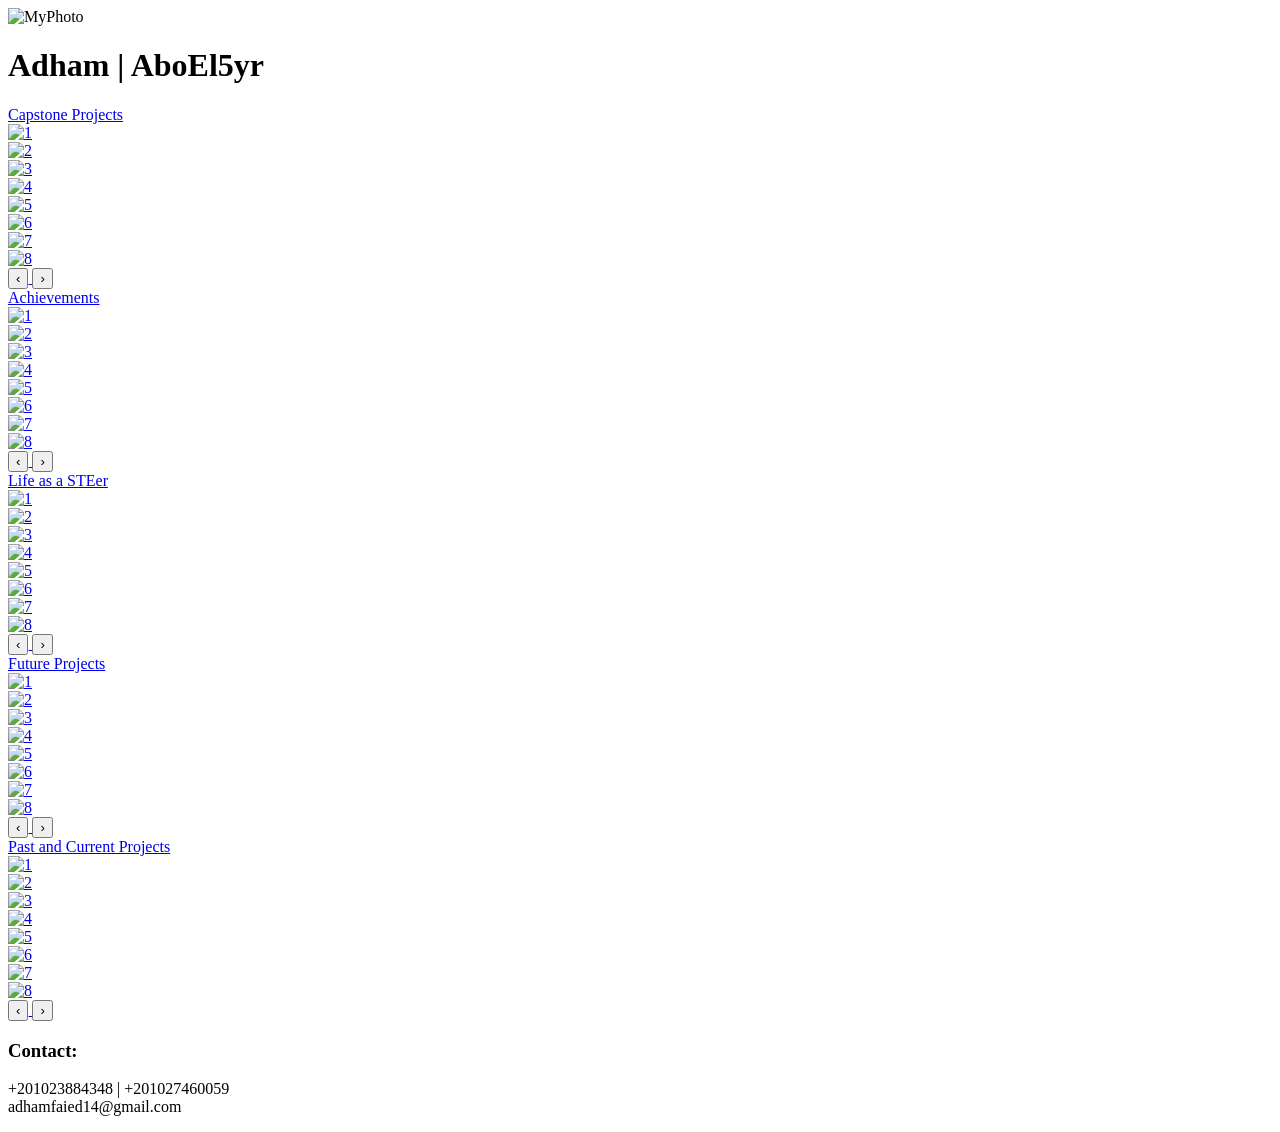
==== index.html @ 330126cb "HTML and CSS sections" ====
<!DOCTYPE html>
<html lang="en">
<head>
    <meta charset="UTF-8">
    <meta name="viewport" content="width=device-width, initial-scale=1.0">
    <title>Aboel5yr</title>
    <link href="https://fonts.googleapis.com/css2?family=Share+Tech+Mono&family=Orbitron:wght@700&display=swap" rel="stylesheet"/>
</head>
<body>
    <div class="picture">
        <img class="picture_photo" src="" alt="MyPhoto">
        <div class="picture_fade"></div>
        <h1 class="picture_name">Adham | AboEl5yr</h1>
    </div>
    <div id="everything">
        <div id="line"></div>


        <div id="boxes">
            <a class="box" href="cap.html" data-title="Capstone Projects">
                <div class="box-title">Capstone Projects</div>
                <div class="slider">
                    <div class="slider-track">
                        <div class="slider-image"><img src="" alt="1"></div>
                        <div class="slider-image"><img src="" alt="2"></div>  
                        <div class="slider-image"><img src="" alt="3"></div>
                        <div class="slider-image"><img src="" alt="4"></div>  
                        <div class="slider-image"><img src="" alt="5"></div>
                        <div class="slider-image"><img src="" alt="6"></div>  
                        <div class="slider-image"><img src="" alt="7"></div>
                        <div class="slider-image"><img src="" alt="8"></div>  
                    </div>
                    <button class="slider-arrow back" aria-label="Previous">&#8249;</button>
                    <button class="slider-arrow next" aria-label="Next">&#8250;</button>
                </div>
                <div class="dots"></div>
            </a>


            <a class="box" href="ach.html" data-title="Achievements">
                <div class="box-title">Achievements</div>
                <div class="slider">
                    <div class="slider-track">
                        <div class="slider-image"><img src="" alt="1"></div>
                        <div class="slider-image"><img src="" alt="2"></div>  
                        <div class="slider-image"><img src="" alt="3"></div>
                        <div class="slider-image"><img src="" alt="4"></div>  
                        <div class="slider-image"><img src="" alt="5"></div>
                        <div class="slider-image"><img src="" alt="6"></div>  
                        <div class="slider-image"><img src="" alt="7"></div>
                        <div class="slider-image"><img src="" alt="8"></div>  
                    </div>
                    <button class="slider-arrow back" aria-label="Previous">&#8249;</button>
                    <button class="slider-arrow next" aria-label="Next">&#8250;</button>
                </div>
                <div class="dots"></div>
            </a>

            <a class="box" href="stem.html" data-title="Life as a STEMer">
                <div class="box-title">Life as a STEer</div>
                <div class="slider">
                    <div class="slider-track">
                        <div class="slider-image"><img src="" alt="1"></div>
                        <div class="slider-image"><img src="" alt="2"></div>  
                        <div class="slider-image"><img src="" alt="3"></div>
                        <div class="slider-image"><img src="" alt="4"></div>  
                        <div class="slider-image"><img src="" alt="5"></div>
                        <div class="slider-image"><img src="" alt="6"></div>  
                        <div class="slider-image"><img src="" alt="7"></div>
                        <div class="slider-image"><img src="" alt="8"></div>  
                    </div>
                    <button class="slider-arrow back" aria-label="Previous">&#8249;</button>
                    <button class="slider-arrow next" aria-label="Next">&#8250;</button>
                </div>
                <div class="dots"></div>
            </a>

            <a class="box right" href="fut.html" data-title="Future projects">
                <div class="box-title">Future Projects</div>
                <div class="slider">
                    <div class="slider-track">
                        <div class="slider-image"><img src="" alt="1"></div>
                        <div class="slider-image"><img src="" alt="2"></div>  
                        <div class="slider-image"><img src="" alt="3"></div>
                        <div class="slider-image"><img src="" alt="4"></div>  
                        <div class="slider-image"><img src="" alt="5"></div>
                        <div class="slider-image"><img src="" alt="6"></div>  
                        <div class="slider-image"><img src="" alt="7"></div>
                        <div class="slider-image"><img src="" alt="8"></div>  
                    </div>
                    <button class="slider-arrow back" aria-label="Previous">&#8249;</button>
                    <button class="slider-arrow next" aria-label="Next">&#8250;</button>
                </div>
                <div class="dots"></div>
            </a>

            <a class="box left" href="pandc.html" data-title="past and current projects">
                <div class="box-title">Past and Current Projects</div>
                <div class="slider">
                    <div class="slider-track">
                        <div class="slider-image"><img src="" alt="1"></div>
                        <div class="slider-image"><img src="" alt="2"></div>  
                        <div class="slider-image"><img src="" alt="3"></div>
                        <div class="slider-image"><img src="" alt="4"></div>  
                        <div class="slider-image"><img src="" alt="5"></div>
                        <div class="slider-image"><img src="" alt="6"></div>  
                        <div class="slider-image"><img src="" alt="7"></div>
                        <div class="slider-image"><img src="" alt="8"></div>  
                    </div>
                    <button class="slider-arrow back" aria-label="Previous">&#8249;</button>
                    <button class="slider-arrow next" aria-label="Next">&#8250;</button>
                </div>
                <div class="dots"></div>
            </a>
        </div>
    </div>
    <footer>
        <h3>Contact:</h3>
        <p>+201023884348 | +201027460059 <br>
        adhamfaied14@gmail.com
        </p>
    </footer>
</body>
</html>
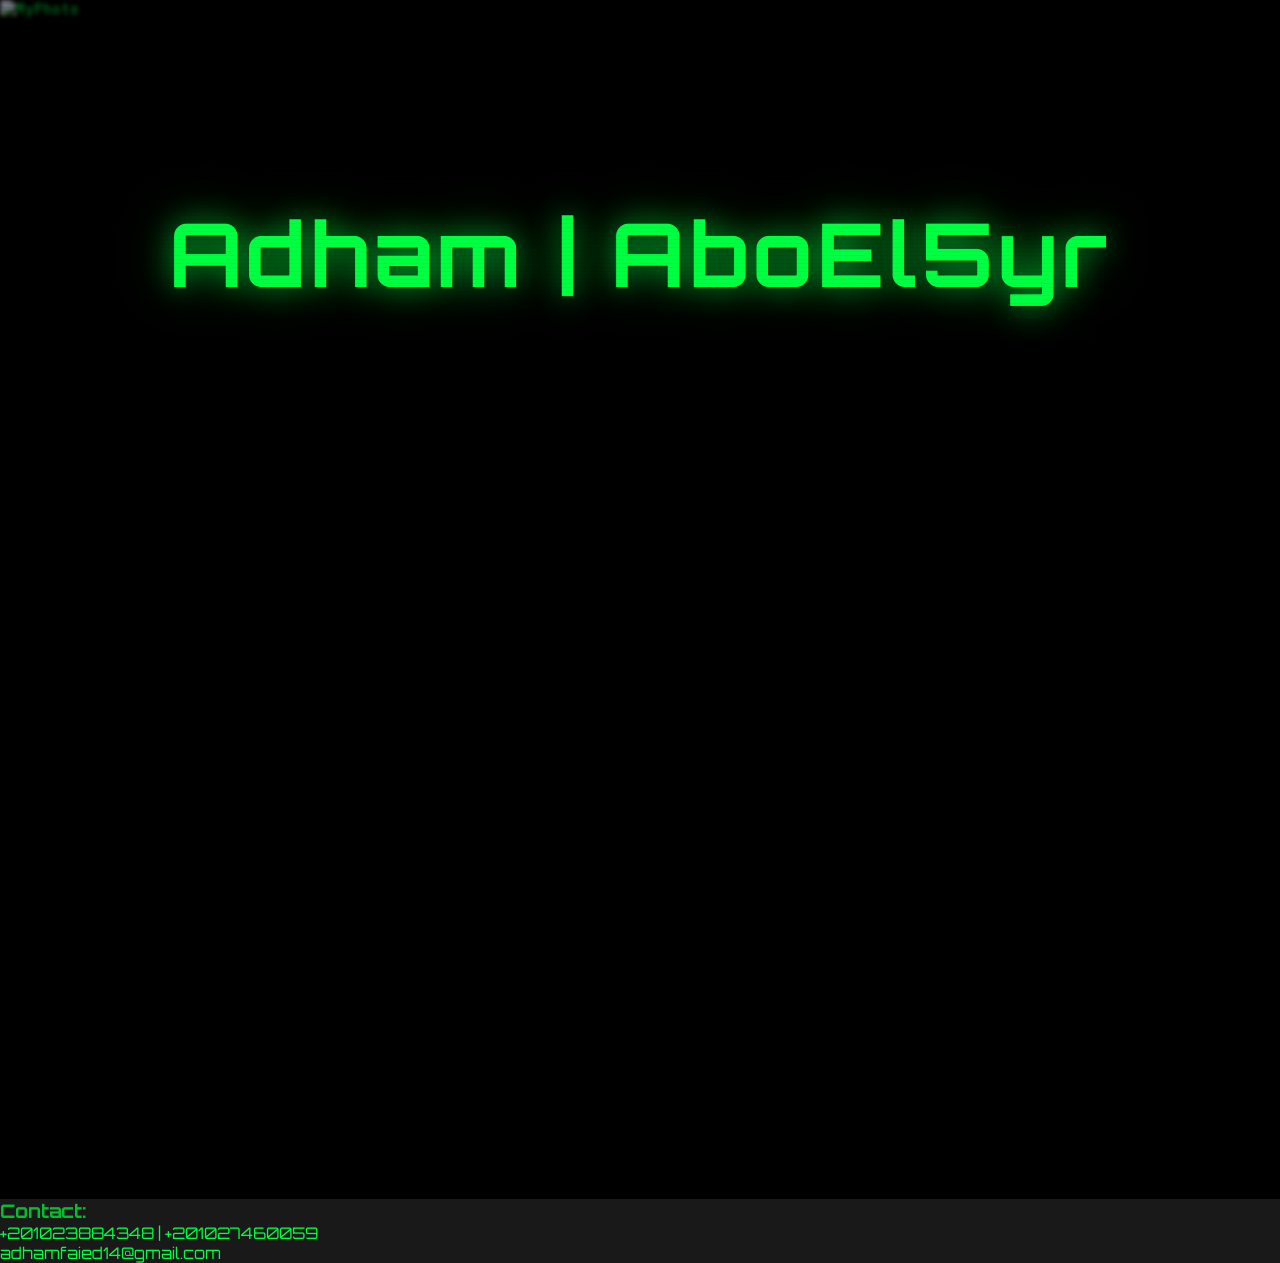
==== commit 50aad632: "HTML AND CSS changes + React" ====
--- a/index.html
+++ b/index.html
@@ -5,6 +5,7 @@
     <meta name="viewport" content="width=device-width, initial-scale=1.0">
     <title>Aboel5yr</title>
     <link href="https://fonts.googleapis.com/css2?family=Share+Tech+Mono&family=Orbitron:wght@700&display=swap" rel="stylesheet"/>
+    <link rel="stylesheet" href="style.css">
 </head>
 <body>
     <div class="picture">
@@ -45,10 +46,7 @@
                         <div class="slider-image"><img src="" alt="2"></div>  
                         <div class="slider-image"><img src="" alt="3"></div>
                         <div class="slider-image"><img src="" alt="4"></div>  
-                        <div class="slider-image"><img src="" alt="5"></div>
-                        <div class="slider-image"><img src="" alt="6"></div>  
-                        <div class="slider-image"><img src="" alt="7"></div>
-                        <div class="slider-image"><img src="" alt="8"></div>  
+                        <div class="slider-image"><img src="" alt="5"></div> 
                     </div>
                     <button class="slider-arrow back" aria-label="Previous">&#8249;</button>
                     <button class="slider-arrow next" aria-label="Next">&#8250;</button>
@@ -57,7 +55,7 @@
             </a>
 
             <a class="box" href="stem.html" data-title="Life as a STEMer">
-                <div class="box-title">Life as a STEer</div>
+                <div class="box-title">Life as a STEMer</div>
                 <div class="slider">
                     <div class="slider-track">
                         <div class="slider-image"><img src="" alt="1"></div>
@@ -68,6 +66,8 @@
                         <div class="slider-image"><img src="" alt="6"></div>  
                         <div class="slider-image"><img src="" alt="7"></div>
                         <div class="slider-image"><img src="" alt="8"></div>  
+                        <div class="slider-image"><img src="" alt="9"></div>
+                        <div class="slider-image"><img src="" alt="10"></div> 
                     </div>
                     <button class="slider-arrow back" aria-label="Previous">&#8249;</button>
                     <button class="slider-arrow next" aria-label="Next">&#8250;</button>
@@ -75,18 +75,14 @@
                 <div class="dots"></div>
             </a>
 
-            <a class="box right" href="fut.html" data-title="Future projects">
+            <a class="box" href="fut.html" data-title="Future Projects">
                 <div class="box-title">Future Projects</div>
                 <div class="slider">
                     <div class="slider-track">
                         <div class="slider-image"><img src="" alt="1"></div>
                         <div class="slider-image"><img src="" alt="2"></div>  
                         <div class="slider-image"><img src="" alt="3"></div>
-                        <div class="slider-image"><img src="" alt="4"></div>  
-                        <div class="slider-image"><img src="" alt="5"></div>
-                        <div class="slider-image"><img src="" alt="6"></div>  
-                        <div class="slider-image"><img src="" alt="7"></div>
-                        <div class="slider-image"><img src="" alt="8"></div>  
+                        <div class="slider-image"><img src="" alt="4"></div>   
                     </div>
                     <button class="slider-arrow back" aria-label="Previous">&#8249;</button>
                     <button class="slider-arrow next" aria-label="Next">&#8250;</button>
@@ -94,7 +90,7 @@
                 <div class="dots"></div>
             </a>
 
-            <a class="box left" href="pandc.html" data-title="past and current projects">
+            <a class="box" href="pandc.html" data-title="Past and Current Projects">
                 <div class="box-title">Past and Current Projects</div>
                 <div class="slider">
                     <div class="slider-track">
@@ -104,8 +100,7 @@
                         <div class="slider-image"><img src="" alt="4"></div>  
                         <div class="slider-image"><img src="" alt="5"></div>
                         <div class="slider-image"><img src="" alt="6"></div>  
-                        <div class="slider-image"><img src="" alt="7"></div>
-                        <div class="slider-image"><img src="" alt="8"></div>  
+                        <div class="slider-image"><img src="" alt="7"></div> 
                     </div>
                     <button class="slider-arrow back" aria-label="Previous">&#8249;</button>
                     <button class="slider-arrow next" aria-label="Next">&#8250;</button>
--- a/style.css
+++ b/style.css
@@ -0,0 +1,243 @@
+*, *::before, *::after{
+    box-sizing: border-box;
+    margin: 0;
+    padding: 0;
+}
+
+:root{
+    --Mygreen: #00ff41;
+    --Mygreen-dark: #00c030;
+    --box-bg: rgba(30,30,30,0.85);
+    --font-mono:   'Share Tech Mono', monospace;
+    --font-display:'Orbitron', sans-serif;
+}
+
+html{
+    scroll-behavior: smooth;
+}
+
+body{
+    background: #000;
+    color: var(--Mygreen);
+    font-family: var(--font-mono);
+    min-height: 100vh;
+    overflow-x: hidden;
+}
+
+.picture{
+    display: grid;
+    grid-template-rows: 340px;
+    grid-template-areas: "stack";
+    width: 100%;
+    overflow: hidden;
+}
+
+.picture > * {
+    grid-area: stack;
+}
+
+.picture_photo{
+    width: 100%;
+    height: 100%;
+    object-fit: cover;
+    object-position: top center;
+    filter: blur(2px) brightness(0.50);
+}
+
+.picture_fade{
+    align-self: end;
+    height: 60%;
+    background: linear-gradient(to bottom, transparent, #000);
+}
+
+.picture_name{
+    align-self: end;
+    justify-self: center;
+    padding-bottom: 32px;
+    font-family: var(--font-display);
+    font-size: clamp(3rem, 10vw, 5.5rem);
+    color: var(--Mygreen);
+    text-shadow: 0 0 30px #00ff4199, 0 0 60px #00ff4155;
+    letter-spacing: 4px;
+    z-index: 2;
+}
+
+#everything{
+    position: relative;
+    width: 100%;
+    max-width: 900px;
+    margin: 0 auto;
+    padding: 20px 15px 80px;
+}
+
+#line{
+    position: absolute;
+    left: 50%;
+    top: 0;
+    transform: translateX(-50%);
+    width: 10px;
+    border-radius: 6px;
+    background: linear-gradient(to bottom, 
+    var(--Mygreen) 0%, 
+    var(--Mygreen-dark) 30%,
+    #006020 65%,
+    #002a0a 100%);
+    box-shadow:0 0 18px #00ff4166;
+    z-index: 0;
+}
+
+#boxes{
+    display: grid;
+    grid-template-columns: 1fr 80px 1fr;
+    row-gap: 80px;
+    column-gap: 0;
+}
+
+.box{
+    position: relative;
+    display: grid;
+    grid-template-rows: auto 1fr auto;
+    gap: 10px;
+    background: var(--box-bg);
+    border: 1.5px solid var(--Mygreen-dark);
+    border-radius: 15px;
+    padding: 15px;
+    text-decoration: none;
+    color: inherit;
+    cursor: pointer;
+    opacity: 0;
+    transform: translateY(40px);
+    transition: opacity 0.5s ease,
+                transform 0.5s ease
+                border-color 0.3s,
+                box-shadow 0.3s;
+    z-index: 1;
+}
+
+.box.visible{
+    opacity: 1;
+    transform: translateY(0);
+}
+
+.box:hover{
+    border-color: var(--green);
+    box-shadow: 0 0 67px /*six seveeeeeeeeeen*/ #00ff4155, 0 0 6px #00ff4133;
+    transform: scale(1.05);
+}
+
+.box-title{
+    font-size: 0.85em;
+    letter-spacing: 1px;
+}
+
+.slider{
+    position: relative;
+    border-radius: 8px;
+    overflow: hidden;
+    box-shadow: 0 0 0 3px var(--Mygreen-dark), 
+                0 0 18px #00ff4144;
+}
+
+.slider-track{
+    display: grid;
+    grid-auto-flow: column;
+    grid-auto-columns: 100%;
+    transition: transform 0.45s cubic-bezier(0.4, 0, 0.2, 1);
+}
+
+.slider-image{
+    display: grid;
+    place-items: center;
+    width: 100%;
+    aspect-ratio: 4/3;
+    background: linear-gradient(135deg, #001a06 0%, #003a10 50%, #001a06 100%);
+}
+
+.slider-arrow{
+    display: grid;
+    place-items: center;
+    position: absolute;
+    top: 50%;
+    transform: translateY(-50%);
+    background: rgba(0, 0, 0, 0.6);
+    border: 1px solid var(--Mygreen-dark);
+    color: var(--Mygreen);
+    width: 28px;
+    height: 28px;
+    border-radius: 50%;
+    cursor: pointer;
+    font-size: 1rem;
+    z-index: 5;
+    transition: background 0.2s;
+    user-select: none;
+}
+
+.slider-arrow:hover{
+    background: rgba(0,255,65,0.15);
+}
+
+.slider-arrow.prev{ 
+    left: 6px; 
+}
+.slider-arrow.next{ 
+    right: 6px; 
+}
+
+.dots{
+    display: grid;
+    grid-auto-flow: column;
+    grid-auto-columns: 8px;
+    gap: 6px;
+    justify-content: start;
+}
+
+.dot{
+    width: 8px;
+    height: 8px;
+    background: #00ff4144;
+    border: 1px solid var(--Mygreen-dark);
+    border-radius: 50%;
+    cursor: pointer;
+    transition: background 0.2s, transform 0.2s;
+}
+
+.dot.active{
+    background: var(--Mygreen);
+    transform: scale(1.25);
+    box-shadow: 0 0 6px var(--green);
+}
+
+footer{
+    background: var(--box-bg);
+}
+
+h1, h2, h3, h4, h5, h6{
+    font-family: var(--font-display);
+    color: var(--Mygreen-dark);
+}
+
+p, li{
+    font-family: var(--font-display);
+    color: var(--Mygreen);
+}
+
+body::after{
+    content: '';
+    position: fixed;
+    inset: 0 ;
+    background: repeating-linear-gradient(
+        to bottom,
+        transparent 0px,
+        transparent 3px,
+        rgba(0,0,0,0.04) 3px, 
+        rgba(0,0,0,0.04) 4px
+    );
+    pointer-events: none;
+    z-index: 9999;
+}
+
+@media (max-width: 600px) {
+    #boxes{
+        grid-template-columns: 1fr;
+    }
+}
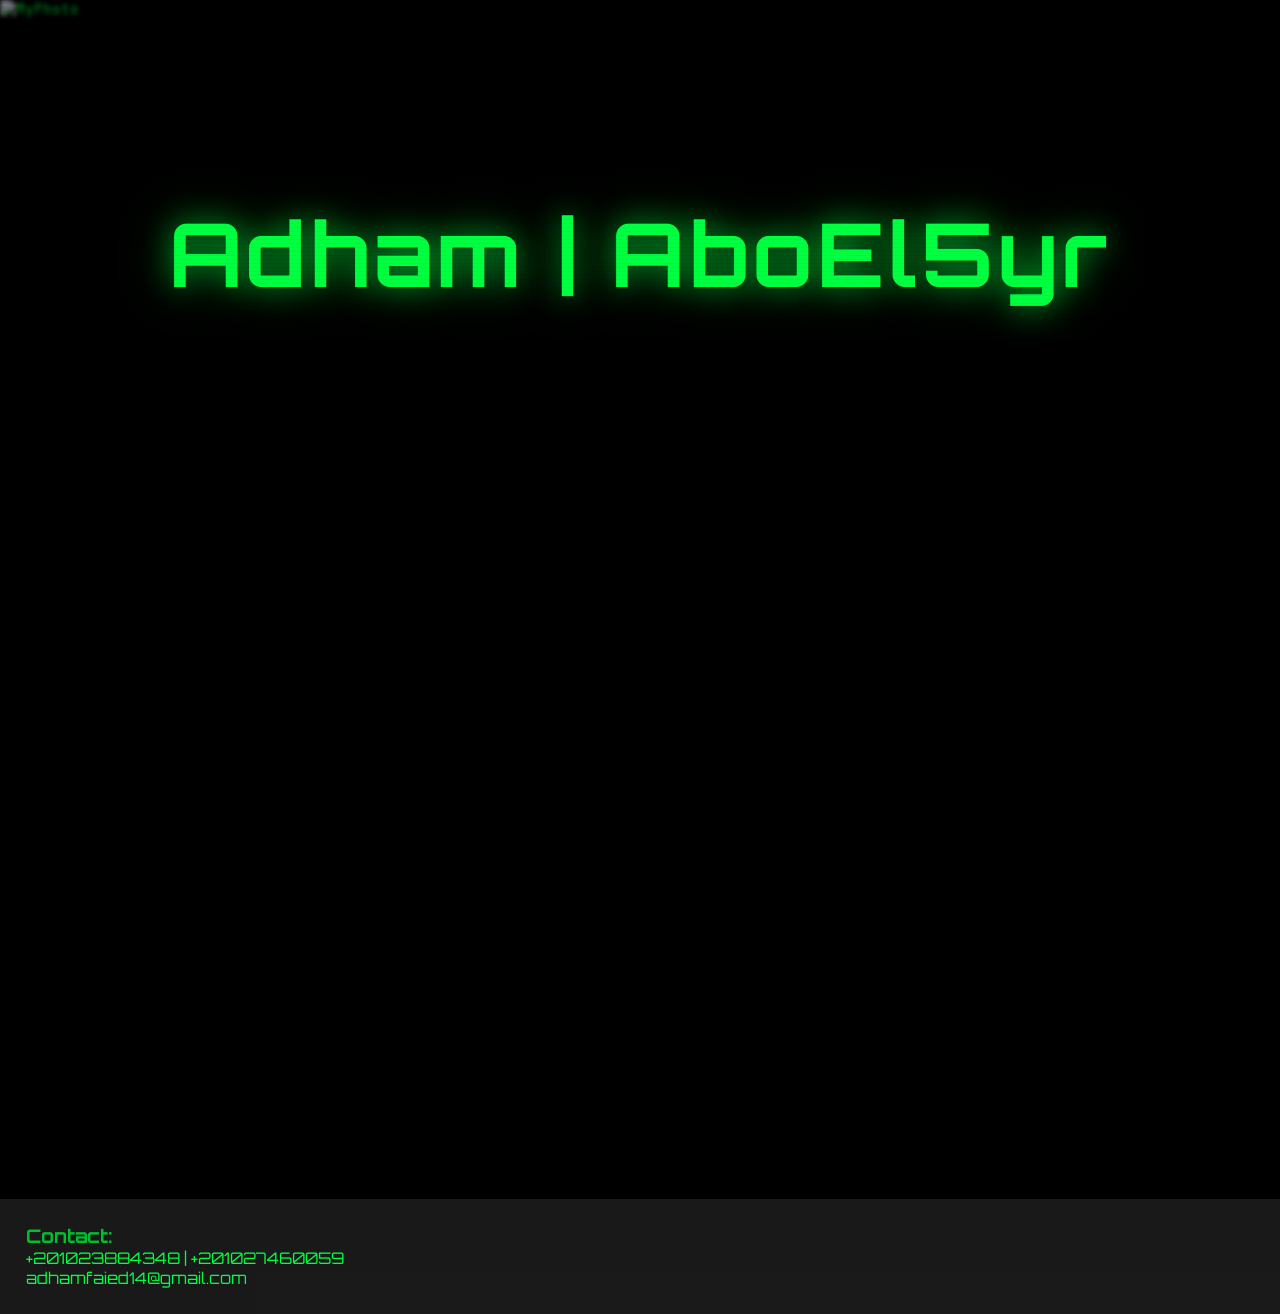
==== commit 8f8a8d69: "some pics and js (react was to hard)" ====
--- a/index.html
+++ b/index.html
@@ -6,6 +6,7 @@
     <title>Aboel5yr</title>
     <link href="https://fonts.googleapis.com/css2?family=Share+Tech+Mono&family=Orbitron:wght@700&display=swap" rel="stylesheet"/>
     <link rel="stylesheet" href="style.css">
+    <script src="script.js"></script>
 </head>
 <body>
     <div class="picture">
@@ -22,14 +23,13 @@
                 <div class="box-title">Capstone Projects</div>
                 <div class="slider">
                     <div class="slider-track">
-                        <div class="slider-image"><img src="" alt="1"></div>
-                        <div class="slider-image"><img src="" alt="2"></div>  
-                        <div class="slider-image"><img src="" alt="3"></div>
-                        <div class="slider-image"><img src="" alt="4"></div>  
-                        <div class="slider-image"><img src="" alt="5"></div>
-                        <div class="slider-image"><img src="" alt="6"></div>  
-                        <div class="slider-image"><img src="" alt="7"></div>
-                        <div class="slider-image"><img src="" alt="8"></div>  
+                        <img class="slider-image" src="WhatsApp Image 2026-06-08 at 11.36.19 AM.jpeg" alt="1">
+                        <img class="slider-image" src="WhatsApp Image 2026-06-08 at 11.36.21 AM (3).jpeg" alt="2"> 
+                        <img class="slider-image" src="WhatsApp Image 2026-06-08 at 11.36.21 AM (1).jpeg" alt="3">
+                        <img class="slider-image" src="WhatsApp Image 2026-06-08 at 11.36.19 AM (1).jpeg" alt="4">  
+                        <img class="slider-image" src="WhatsApp Image 2026-06-08 at 11.36.21 AM (2).jpeg" alt="5">
+                        <img class="slider-image" src="WhatsApp Image 2026-06-08 at 11.36.21 AM.jpeg" alt="6">  
+                        <img class="slider-image" src="WhatsApp Image 2026-06-08 at 11.36.22 AM.jpeg" alt="7">
                     </div>
                     <button class="slider-arrow back" aria-label="Previous">&#8249;</button>
                     <button class="slider-arrow next" aria-label="Next">&#8250;</button>
@@ -42,11 +42,11 @@
                 <div class="box-title">Achievements</div>
                 <div class="slider">
                     <div class="slider-track">
-                        <div class="slider-image"><img src="" alt="1"></div>
-                        <div class="slider-image"><img src="" alt="2"></div>  
-                        <div class="slider-image"><img src="" alt="3"></div>
-                        <div class="slider-image"><img src="" alt="4"></div>  
-                        <div class="slider-image"><img src="" alt="5"></div> 
+                        <img class="slider-image" src="" alt="1">
+                        <img class="slider-image" src="" alt="2"> 
+                        <img class="slider-image" src="" alt="3">
+                        <img class="slider-image" src="" alt="4">  
+                        <img class="slider-image" src="" alt="5"> 
                     </div>
                     <button class="slider-arrow back" aria-label="Previous">&#8249;</button>
                     <button class="slider-arrow next" aria-label="Next">&#8250;</button>
@@ -58,16 +58,16 @@
                 <div class="box-title">Life as a STEMer</div>
                 <div class="slider">
                     <div class="slider-track">
-                        <div class="slider-image"><img src="" alt="1"></div>
-                        <div class="slider-image"><img src="" alt="2"></div>  
-                        <div class="slider-image"><img src="" alt="3"></div>
-                        <div class="slider-image"><img src="" alt="4"></div>  
-                        <div class="slider-image"><img src="" alt="5"></div>
-                        <div class="slider-image"><img src="" alt="6"></div>  
-                        <div class="slider-image"><img src="" alt="7"></div>
-                        <div class="slider-image"><img src="" alt="8"></div>  
-                        <div class="slider-image"><img src="" alt="9"></div>
-                        <div class="slider-image"><img src="" alt="10"></div> 
+                        <img class="slider-image" src="WhatsApp Image 2026-06-08 at 11.36.18 AM (1).jpeg" alt="1">
+                        <img class="slider-image" src="WhatsApp Image 2026-06-08 at 11.36.17 AM.jpeg" alt="2"> 
+                        <img class="slider-image" src="WhatsApp Image 2026-06-08 at 11.36.13 AM (1).jpeg" alt="3">
+                        <img class="slider-image" src="WhatsApp Image 2026-06-08 at 11.36.13 AM.jpeg" alt="4">  
+                        <img class="slider-image" src="WhatsApp Image 2026-06-08 at 11.36.18 AM.jpeg" alt="5">
+                        <img class="slider-image" src="WhatsApp Image 2026-06-08 at 11.36.15 AM.jpeg" alt="6">  
+                        <img class="slider-image" src="WhatsApp Image 2026-06-08 at 11.36.14 AM.jpeg" alt="7">
+                        <img class="slider-image" src="WhatsApp Image 2026-06-08 at 11.36.22 AM (1).jpeg" alt="8"> 
+                        <img class="slider-image" src="WhatsApp Image 2026-06-08 at 11.36.12 AM.jpeg" alt="9">
+                        <img class="slider-image" src="WhatsApp Image 2026-06-08 at 11.36.22 AM (2).jpeg" alt="10">
                     </div>
                     <button class="slider-arrow back" aria-label="Previous">&#8249;</button>
                     <button class="slider-arrow next" aria-label="Next">&#8250;</button>
@@ -79,10 +79,8 @@
                 <div class="box-title">Future Projects</div>
                 <div class="slider">
                     <div class="slider-track">
-                        <div class="slider-image"><img src="" alt="1"></div>
-                        <div class="slider-image"><img src="" alt="2"></div>  
-                        <div class="slider-image"><img src="" alt="3"></div>
-                        <div class="slider-image"><img src="" alt="4"></div>   
+                        <img class="slider-image" src="download.jpg" alt="1">
+                        <img class="slider-image" src="download (1).jpg" alt="2">   
                     </div>
                     <button class="slider-arrow back" aria-label="Previous">&#8249;</button>
                     <button class="slider-arrow next" aria-label="Next">&#8250;</button>
@@ -94,13 +92,13 @@
                 <div class="box-title">Past and Current Projects</div>
                 <div class="slider">
                     <div class="slider-track">
-                        <div class="slider-image"><img src="" alt="1"></div>
-                        <div class="slider-image"><img src="" alt="2"></div>  
-                        <div class="slider-image"><img src="" alt="3"></div>
-                        <div class="slider-image"><img src="" alt="4"></div>  
-                        <div class="slider-image"><img src="" alt="5"></div>
-                        <div class="slider-image"><img src="" alt="6"></div>  
-                        <div class="slider-image"><img src="" alt="7"></div> 
+                        <img class="slider-image" src="" alt="1">
+                        <img class="slider-image" src="" alt="2"> 
+                        <img class="slider-image" src="" alt="3">
+                        <img class="slider-image" src="" alt="4">  
+                        <img class="slider-image" src="" alt="5">
+                        <img class="slider-image" src="" alt="6">  
+                        <img class="slider-image" src="" alt="7"> 
                     </div>
                     <button class="slider-arrow back" aria-label="Previous">&#8249;</button>
                     <button class="slider-arrow next" aria-label="Next">&#8250;</button>
@@ -111,9 +109,8 @@
     </div>
     <footer>
         <h3>Contact:</h3>
-        <p>+201023884348 | +201027460059 <br>
-        adhamfaied14@gmail.com
-        </p>
+        <p class="foot">+201023884348 | +201027460059 </p>
+        <p>adhamfaied14@gmail.com</p>
     </footer>
 </body>
 </html>
--- a/style.css
+++ b/style.css
@@ -1,3 +1,5 @@
+@import url('https://fonts.googleapis.com/css2?family=Share+Tech+Mono&family=Orbitron:wght@700&display=swap');
+
 *, *::before, *::after{
     box-sizing: border-box;
     margin: 0;
@@ -150,7 +152,6 @@
     place-items: center;
     width: 100%;
     aspect-ratio: 4/3;
-    background: linear-gradient(135deg, #001a06 0%, #003a10 50%, #001a06 100%);
 }
 
 .slider-arrow{
@@ -209,6 +210,8 @@
 
 footer{
     background: var(--box-bg);
+    justify-items: center;
+    padding: 2%;
 }
 
 h1, h2, h3, h4, h5, h6{
@@ -219,6 +222,14 @@
 p, li{
     font-family: var(--font-display);
     color: var(--Mygreen);
+}
+
+a{
+    color: var(--Mygreen);
+}
+
+a:hover{
+    color: var(--Mygreen-dark);
 }
 
 body::after{
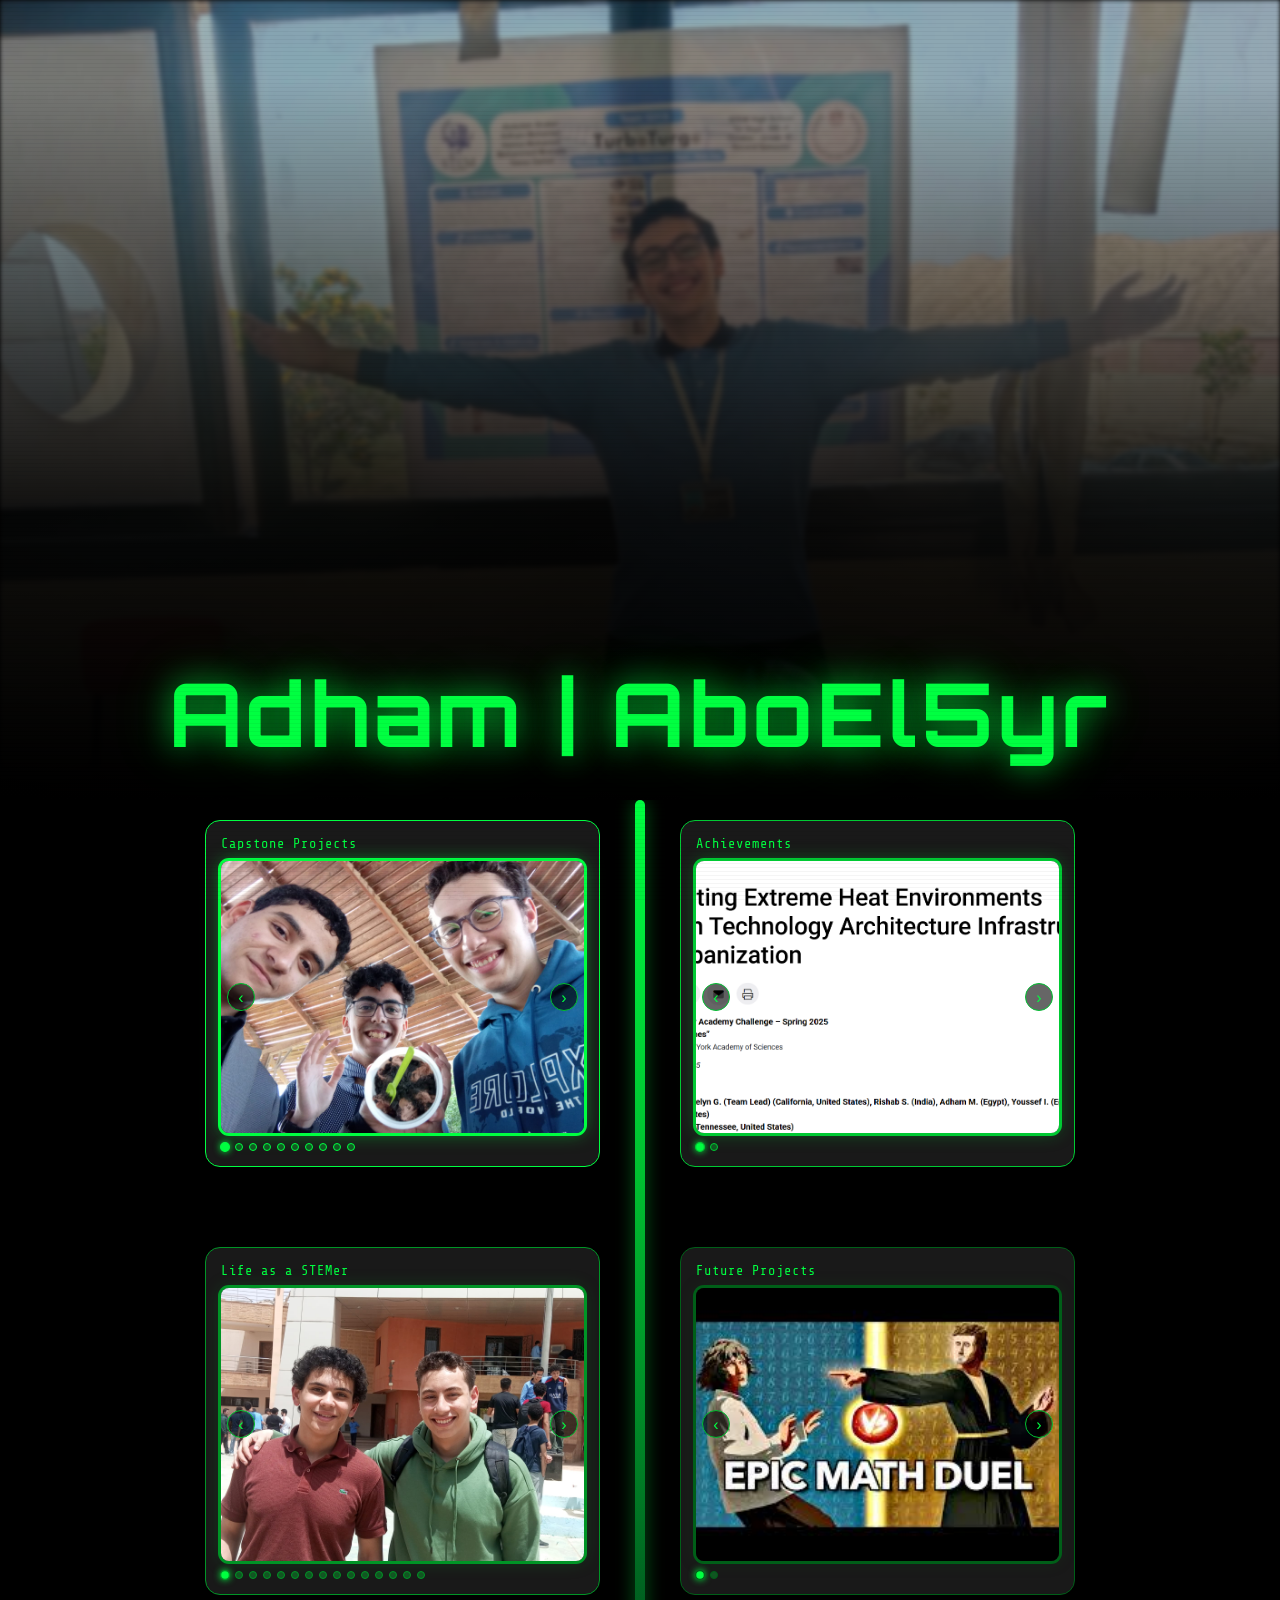
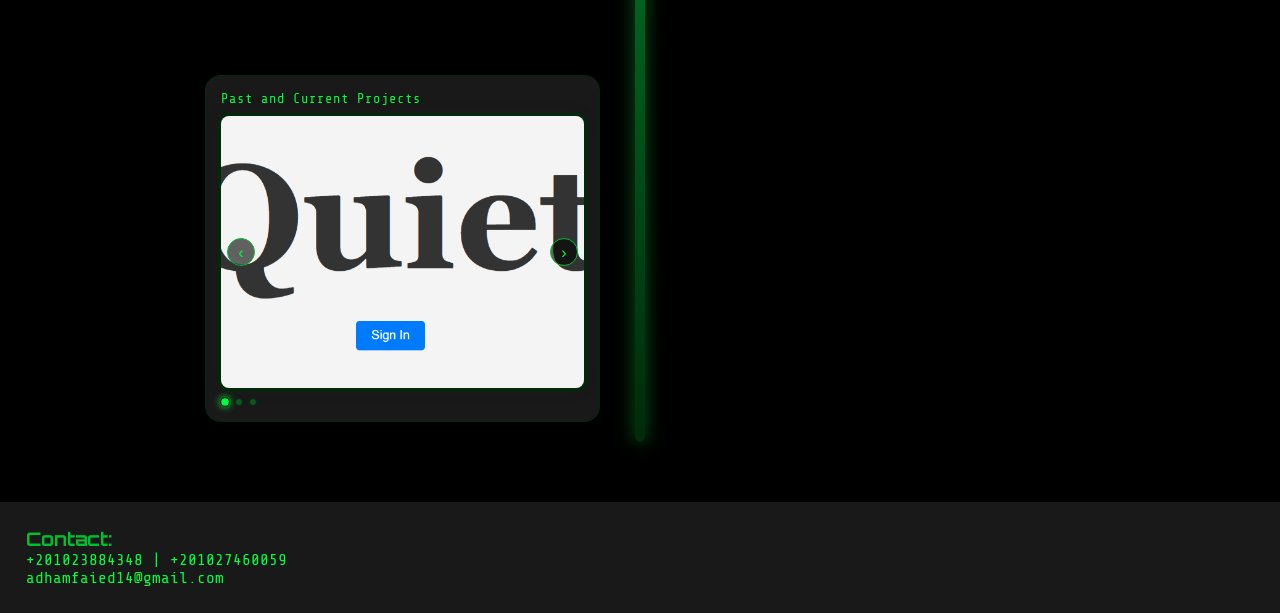
==== commit 35d301f0: "Final Changes (certificate remining)" ====
--- a/index.html
+++ b/index.html
@@ -6,11 +6,11 @@
     <title>Aboel5yr</title>
     <link href="https://fonts.googleapis.com/css2?family=Share+Tech+Mono&family=Orbitron:wght@700&display=swap" rel="stylesheet"/>
     <link rel="stylesheet" href="style.css">
-    <script src="script.js"></script>
+    <script src="script.js" defer></script>
 </head>
 <body>
     <div class="picture">
-        <img class="picture_photo" src="" alt="MyPhoto">
+        <img class="picture_photo" src="WhatsApp Image 2026-06-08 at 12.39.20 PM.jpeg" alt="MyPhoto">
         <div class="picture_fade"></div>
         <h1 class="picture_name">Adham | AboEl5yr</h1>
     </div>
@@ -30,8 +30,11 @@
                         <img class="slider-image" src="WhatsApp Image 2026-06-08 at 11.36.21 AM (2).jpeg" alt="5">
                         <img class="slider-image" src="WhatsApp Image 2026-06-08 at 11.36.21 AM.jpeg" alt="6">  
                         <img class="slider-image" src="WhatsApp Image 2026-06-08 at 11.36.22 AM.jpeg" alt="7">
+                        <img class="slider-image" src="WhatsApp Image 2026-06-08 at 12.38.19 PM.jpeg" alt="8">
+                        <img class="slider-image" src="WhatsApp Image 2026-06-08 at 12.38.41 PM.jpeg" alt="9">  
+                        <img class="slider-image" src="WhatsApp Image 2026-06-08 at 12.39.20 PM.jpeg" alt="10">
                     </div>
-                    <button class="slider-arrow back" aria-label="Previous">&#8249;</button>
+                    <button class="slider-arrow prev" aria-label="Previous">&#8249;</button>
                     <button class="slider-arrow next" aria-label="Next">&#8250;</button>
                 </div>
                 <div class="dots"></div>
@@ -42,13 +45,10 @@
                 <div class="box-title">Achievements</div>
                 <div class="slider">
                     <div class="slider-track">
-                        <img class="slider-image" src="" alt="1">
-                        <img class="slider-image" src="" alt="2"> 
-                        <img class="slider-image" src="" alt="3">
-                        <img class="slider-image" src="" alt="4">  
-                        <img class="slider-image" src="" alt="5"> 
+                        <img class="slider-image" src="Screenshot 2026-06-09 061018.png" alt="1">
+                        <img class="slider-image" src="Screenshot 2026-06-09 061329.png" alt="2"> 
                     </div>
-                    <button class="slider-arrow back" aria-label="Previous">&#8249;</button>
+                    <button class="slider-arrow prev" aria-label="Previous">&#8249;</button>
                     <button class="slider-arrow next" aria-label="Next">&#8250;</button>
                 </div>
                 <div class="dots"></div>
@@ -68,8 +68,13 @@
                         <img class="slider-image" src="WhatsApp Image 2026-06-08 at 11.36.22 AM (1).jpeg" alt="8"> 
                         <img class="slider-image" src="WhatsApp Image 2026-06-08 at 11.36.12 AM.jpeg" alt="9">
                         <img class="slider-image" src="WhatsApp Image 2026-06-08 at 11.36.22 AM (2).jpeg" alt="10">
+                        <img class="slider-image" src="WhatsApp Image 2026-06-09 at 7.07.20 AM.jpeg" alt="11"> 
+                        <img class="slider-image" src="WhatsApp Image 2026-06-09 at 7.07.22 AM.jpeg" alt="12">
+                        <img class="slider-image" src="WhatsApp Image 2026-06-09 at 7.07.24 AM.jpeg" alt="13">
+                        <img class="slider-image" src="WhatsApp Image 2026-06-09 at 7.07.27 AM.jpeg" alt="14">
+                        <img class="slider-image" src="WhatsApp Image 2026-06-09 at 7.07.31 AM.jpeg" alt="15">
                     </div>
-                    <button class="slider-arrow back" aria-label="Previous">&#8249;</button>
+                    <button class="slider-arrow prev" aria-label="Previous">&#8249;</button>
                     <button class="slider-arrow next" aria-label="Next">&#8250;</button>
                 </div>
                 <div class="dots"></div>
@@ -82,7 +87,7 @@
                         <img class="slider-image" src="download.jpg" alt="1">
                         <img class="slider-image" src="download (1).jpg" alt="2">   
                     </div>
-                    <button class="slider-arrow back" aria-label="Previous">&#8249;</button>
+                    <button class="slider-arrow prev" aria-label="Previous">&#8249;</button>
                     <button class="slider-arrow next" aria-label="Next">&#8250;</button>
                 </div>
                 <div class="dots"></div>
@@ -92,15 +97,11 @@
                 <div class="box-title">Past and Current Projects</div>
                 <div class="slider">
                     <div class="slider-track">
-                        <img class="slider-image" src="" alt="1">
-                        <img class="slider-image" src="" alt="2"> 
-                        <img class="slider-image" src="" alt="3">
-                        <img class="slider-image" src="" alt="4">  
-                        <img class="slider-image" src="" alt="5">
-                        <img class="slider-image" src="" alt="6">  
-                        <img class="slider-image" src="" alt="7"> 
+                        <img class="slider-image" src="Screenshot 2026-06-09 061329.png" alt="1">
+                        <img class="slider-image" src="Screenshot 2026-06-08 163954.png" alt="2"> 
+                        <img class="slider-image" src="Screenshot 2026-06-09 061421.png" alt="3">
                     </div>
-                    <button class="slider-arrow back" aria-label="Previous">&#8249;</button>
+                    <button class="slider-arrow prev" aria-label="Previous">&#8249;</button>
                     <button class="slider-arrow next" aria-label="Next">&#8250;</button>
                 </div>
                 <div class="dots"></div>
--- a/style.css
+++ b/style.css
@@ -28,7 +28,7 @@
 
 .picture{
     display: grid;
-    grid-template-rows: 340px;
+    grid-template-rows: 800px;
     grid-template-areas: "stack";
     width: 100%;
     overflow: hidden;
@@ -43,13 +43,14 @@
     height: 100%;
     object-fit: cover;
     object-position: top center;
-    filter: blur(2px) brightness(0.50);
+    filter: blur(2px) brightness(0.70);
 }
 
 .picture_fade{
     align-self: end;
-    height: 60%;
-    background: linear-gradient(to bottom, transparent, #000);
+    height: 90%;
+    background: linear-gradient(to bottom, transparent, rgba(0,0,0,0.85) 60%, #000);
+    z-index: 1;
 }
 
 .picture_name{
@@ -110,7 +111,7 @@
     opacity: 0;
     transform: translateY(40px);
     transition: opacity 0.5s ease,
-                transform 0.5s ease
+                transform 0.5s ease,
                 border-color 0.3s,
                 box-shadow 0.3s;
     z-index: 1;
@@ -122,7 +123,7 @@
 }
 
 .box:hover{
-    border-color: var(--green);
+    border-color: var(--Mygreen);
     box-shadow: 0 0 67px /*six seveeeeeeeeeen*/ #00ff4155, 0 0 6px #00ff4133;
     transform: scale(1.05);
 }
@@ -148,10 +149,10 @@
 }
 
 .slider-image{
-    display: grid;
-    place-items: center;
     width: 100%;
     aspect-ratio: 4/3;
+    object-fit: cover;
+    display: block;
 }
 
 .slider-arrow{
@@ -205,7 +206,7 @@
 .dot.active{
     background: var(--Mygreen);
     transform: scale(1.25);
-    box-shadow: 0 0 6px var(--green);
+    box-shadow: 0 0 6px var(--Mygreen);
 }
 
 footer{
@@ -220,7 +221,7 @@
 }
 
 p, li{
-    font-family: var(--font-display);
+    font-family: var(--font-mono);
     color: var(--Mygreen);
 }
 
@@ -230,6 +231,12 @@
 
 a:hover{
     color: var(--Mygreen-dark);
+}
+
+button{
+    background: var(--Mygreen);
+    color: var(--box-bg);
+    font-family: var(--font-display);
 }
 
 body::after{
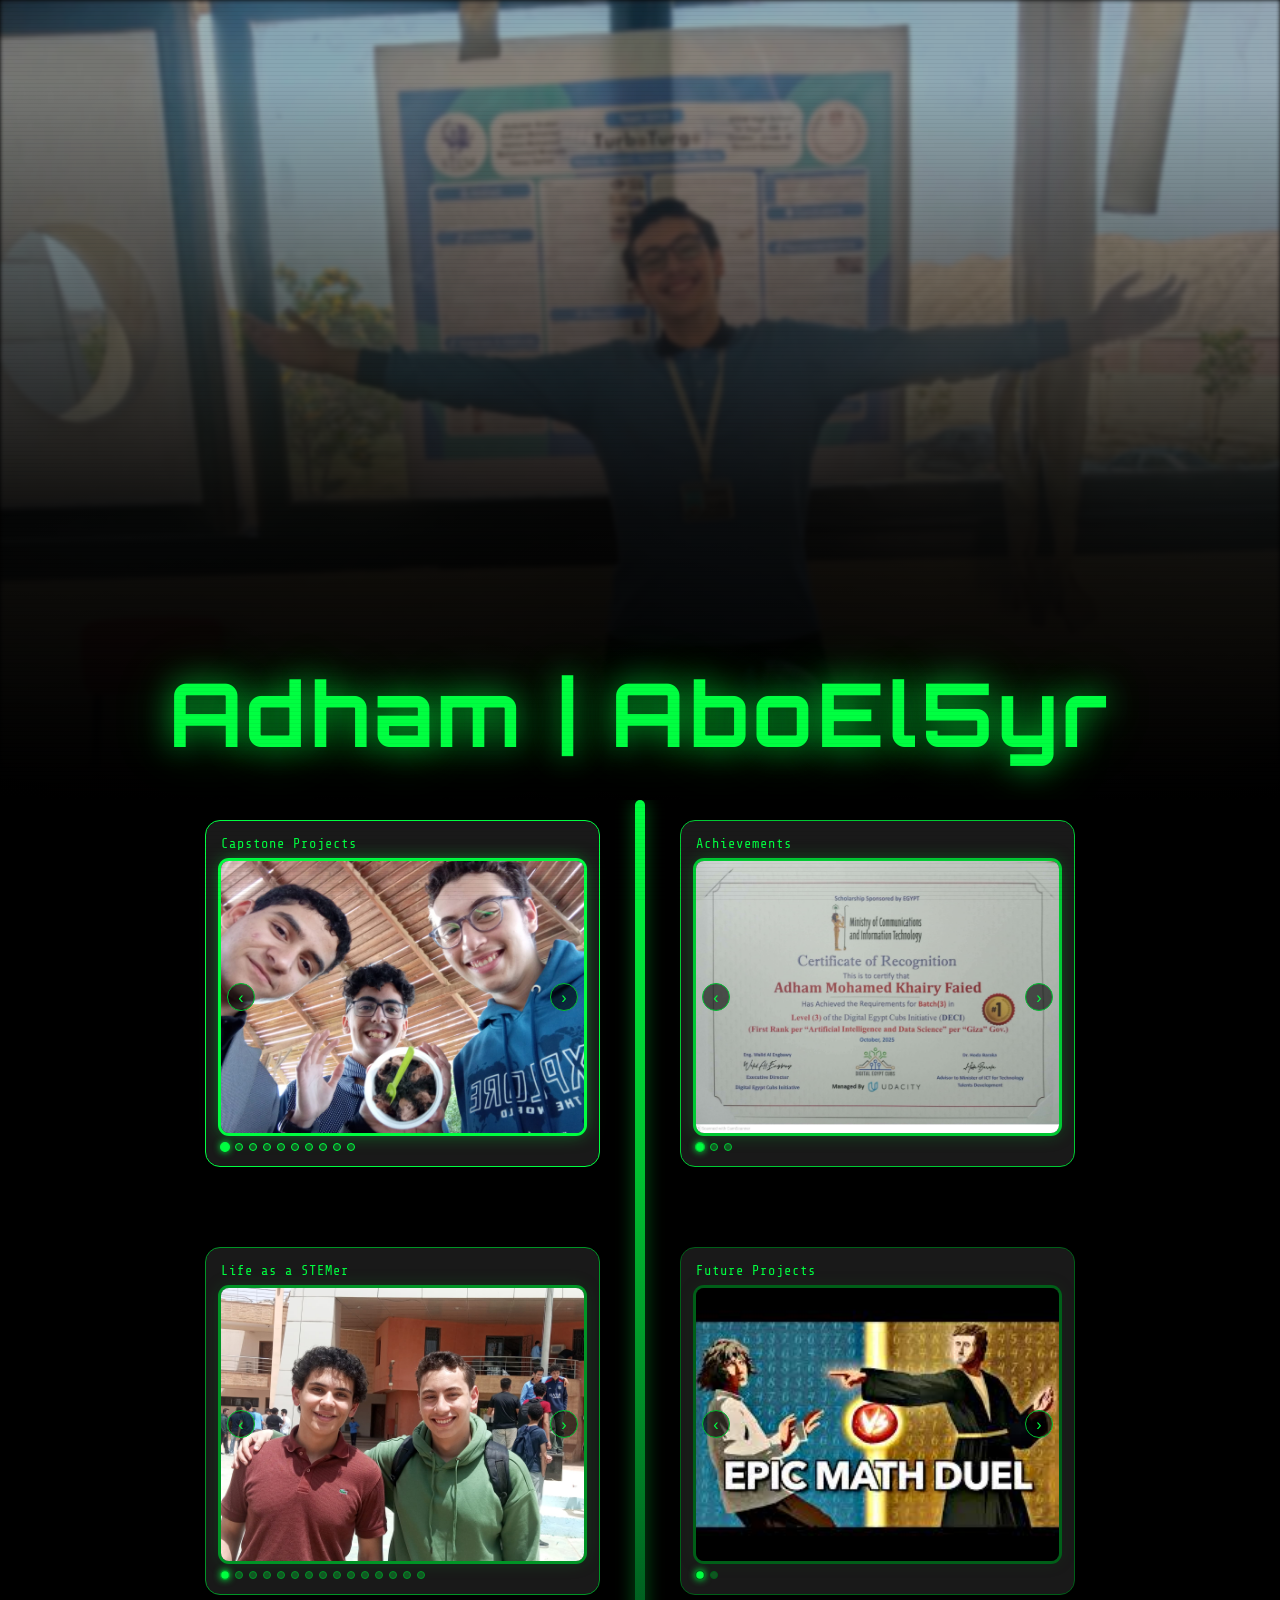
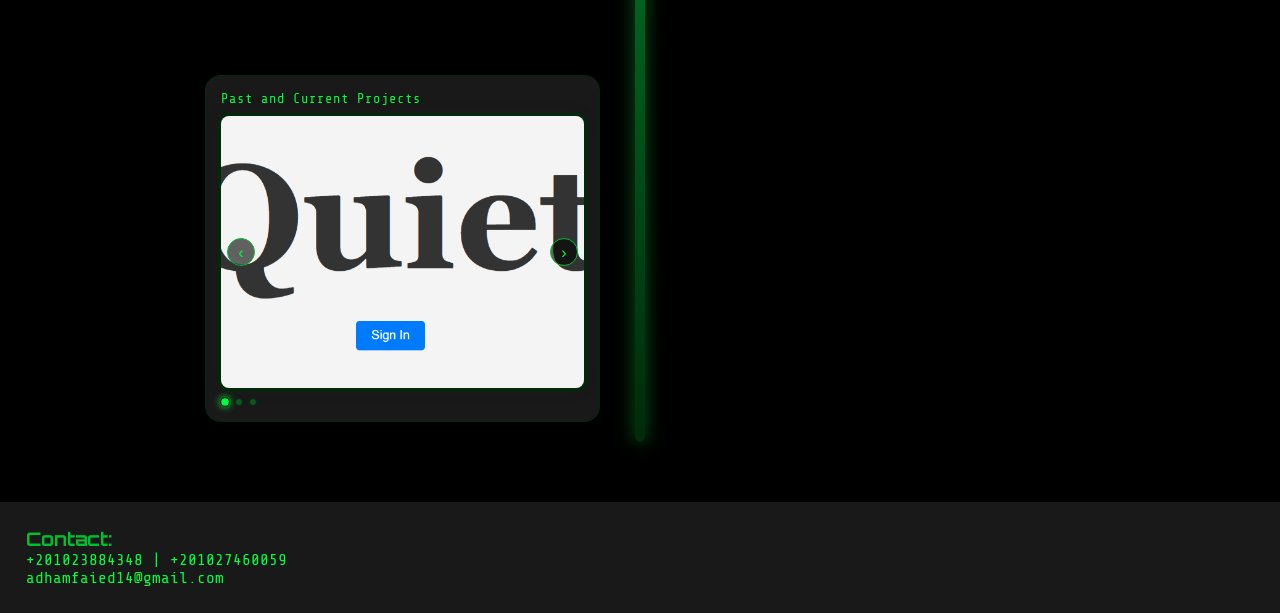
==== commit bd31f30a: "final certificate" ====
--- a/index.html
+++ b/index.html
@@ -45,8 +45,10 @@
                 <div class="box-title">Achievements</div>
                 <div class="slider">
                     <div class="slider-track">
-                        <img class="slider-image" src="Screenshot 2026-06-09 061018.png" alt="1">
-                        <img class="slider-image" src="Screenshot 2026-06-09 061329.png" alt="2"> 
+                        <img class="slider-image" src="WhatsApp Image 2026-06-13 at 10.20.32 AM.jpeg" alt="1"> 
+                        <img class="slider-image" src="WhatsApp Image 2026-06-09 at 12.30.03 PM.jpeg" alt="2">
+                        <img class="slider-image" src="Screenshot 2026-06-09 061018.png" alt="3">
+
                     </div>
                     <button class="slider-arrow prev" aria-label="Previous">&#8249;</button>
                     <button class="slider-arrow next" aria-label="Next">&#8250;</button>
